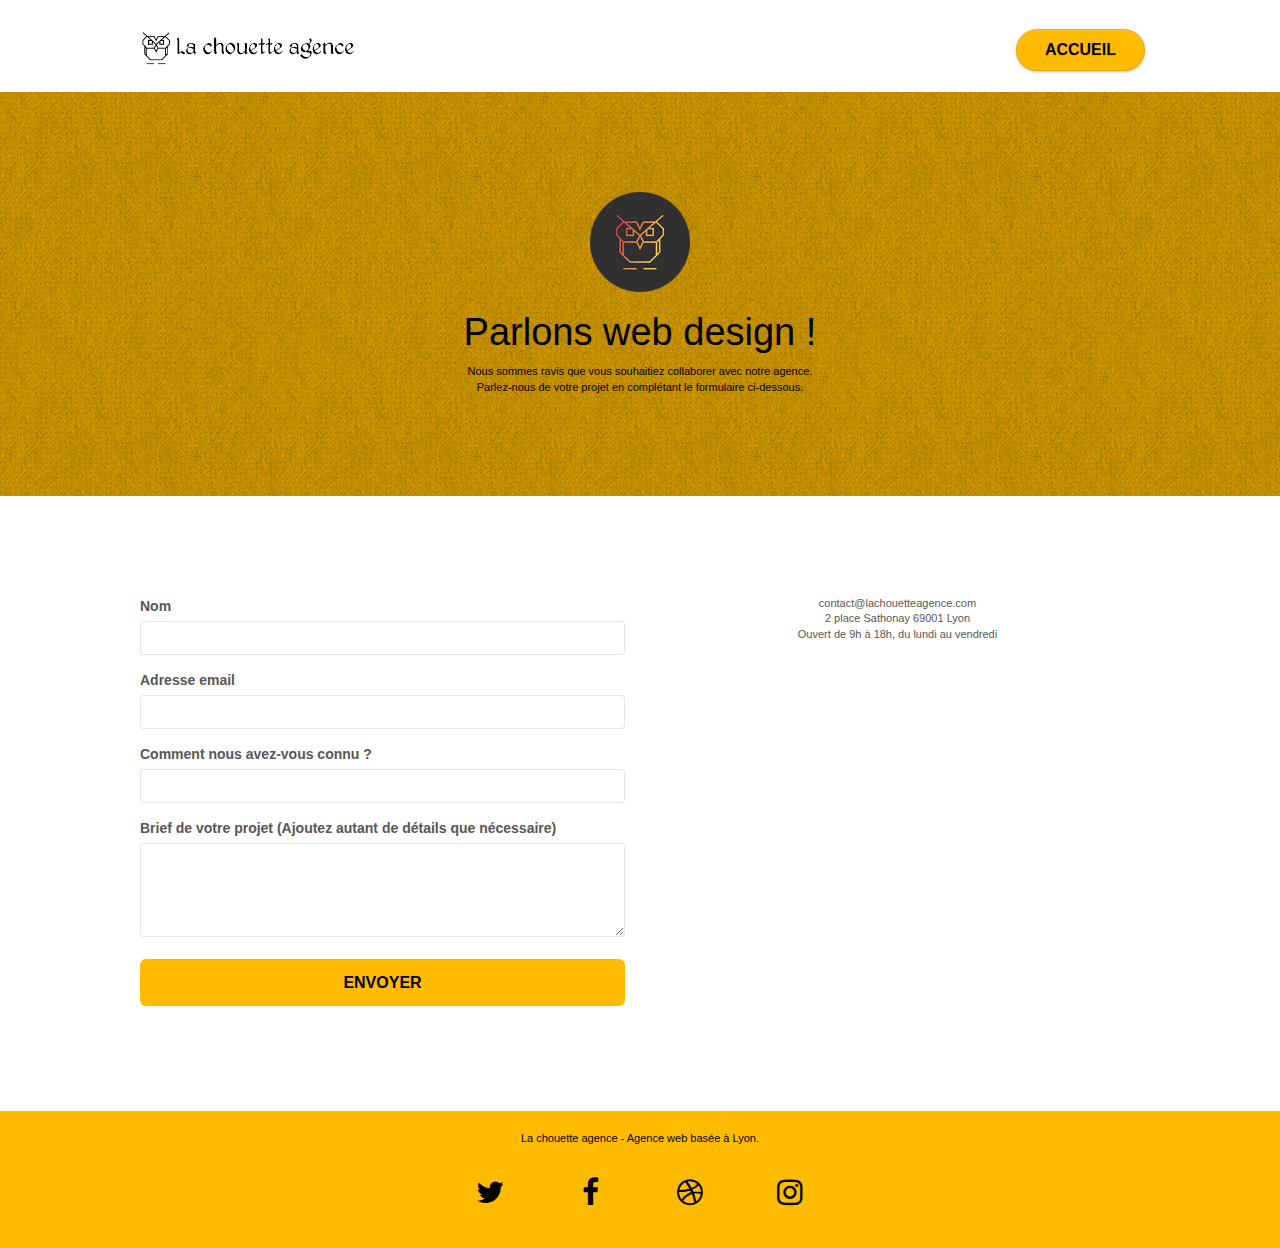
==== Inscription-La-Chouette-Agence.html @ 5555028e "asdsa" ====
<!doctype html><html lang="fr"><head> <meta charset="utf-8"> <meta name="keywords" content="entreprise webdesign Lyon, service en ligne, inscription, donner vie à votre projet"> <meta name="description" content="Inscrivez-vous maintenant ! Parlez-nous de votre projet en complétant le formulaire. La chouette Agence de Webdesign à Lyon."> <meta name="viewport" content="width=device-width, initial-scale=1.0, viewport-fit=cover"> <link rel="shortcut icon" type="image/png" href="favicon.jpg"> <link rel="stylesheet" type="text/css" href="./css/bootstrap.css"><link rel="stylesheet" type="text/css" href="style.css"><link rel="stylesheet" type="text/css" href="./css/font-awesome.css"><link rel="stylesheet" type="text/css" href="./css/et-line.css"> <title>Inscription-La-Chouette-Agence</title> </head><body><div class="page-container"> <div class="bloc bgc-white l-bloc " id="bloc-0"><div class="container bloc-sm"><nav class="navbar row"><div class="navbar-header"><a class="navbar-brand" href="index.html"><img src="img/la-chouette-agence.png" alt="atlanta web design logo" height="40"/></a></div><div class="collapse navbar-collapse navbar-1 special-dropdown-nav"><ul class="site-navigation nav navbar-nav"><li class="allign text-list-type"><a href="index.html" class="text-decoration btn btn-lg btn-clean btn-rd cta-hero btn-atomic-tangerine">Accueil</a></li></ul></div></nav></div></div><div class="bloc bg-dots-bg bg-repeat bgc-atomic-tangerine d-bloc bloc-bg-texture texture-paper" id="bloc-6"><div class="container bloc-lg"><div class="row"><div class="col-sm-12"><img src="img/logo.png" class="center-block image-resize-mode" width="100" alt="La chouette agence, entreprise web design Lyon, logo"/><h1 class="text-center hero-bloc-text black">Parlons web design !</h1><p class="text-center mg-lg black tight-width-whitespace">Nous sommes ravis que vous souhaitiez collaborer avec notre agence.<br>Parlez-nous de votre projet en complétant le formulaire ci-dessous.</p></div></div></div></div><div class="bloc bgc-white l-bloc" id="bloc-7"><div class="container bloc-lg"><div class="row"><div class="col-sm-6"><form id="form_1" novalidate><div class="form-group"><label>Nom<br/></label><input id="name" class="inline form-control" required/></div><div class="form-group"><label>Adresse email</label><input id="email" class="inline form-control" type="email" required/></div><div class="form-group"><label>Comment nous avez-vous connu ?</label><input class="inline form-control" type="email" required id="input_504"/></div><div class="form-group"><label>Brief de votre projet (Ajoutez autant de détails que nécessaire)</label><textarea id="message" class="inline form-control" rows="4" cols="50" required></textarea></div><button class="bloc-button btn btn-lg btn-block cta-hero btn-atomic-tangerine" type="submit">Envoyer</button></form></div><div class="col-sm-6 logo-center"><p>contact@lachouetteagence.com<br>2 place Sathonay 69001 Lyon<br>Ouvert de 9h à 18h, du lundi au vendredi<br></p></div></div></div></div><a class="bloc-button btn btn-d scrollToTop" onclick="scrollToTarget('1')"><span class="fa fa-chevron-up"></span></a><div class="bloc bgc-atomic-tangerine d-bloc" id="bloc-8"><div class="container bloc-sm"><div class="row"><div class="col-sm-12 black"><p class="text-center black">La chouette agence - Agence web basée à Lyon.<br></p><br/><div class="inline-media row row-no-gutters social"><div class="col-sm-3"><div class="text-center"><a class="social" href="index.html"><span class="fa fa-twitter icon-md"></span></a></div></div><div class="col-sm-3"><div class="text-center"><a class="social" href="index.html"><span class="fa fa-facebook icon-md"></span></a></div></div><div class="col-sm-3"><div class="text-center"><a class="social" href="index.html"><span class="fa fa-dribbble icon-md"></span></a></div></div><div class="col-sm-3"><div class="text-center"><a class="social" href="index.html"><span class="fa fa-instagram icon-md"></span></a></div></div></div><br/></div></div></div></div></div></body></html>
---- style.css ----
.font{font-size:1.5em;color:#575757}.quote{font-style:italic;font-size:1.4em}.inline-media{display:flex;justify-content:space-evenly}.author{font-size:.7em;font-style:normal}.text{color:#fff;font-weight:900}.fa-twitter,.fa-facebook,.fa-dribbble,.fa-instagram{color:black!important}.black{color:black!important}.yellow{color:#FFBB00!important}.logo-center{text-align:-webkit-center;text-align:-moz-center}.text-list-type{list-style-type:none}.text-decoration{text-decoration:none}label{float:left}body{margin:0;padding:0;background:#FFF;overflow-x:hidden;-webkit-font-smoothing:antialiased;-moz-osx-font-smoothing:grayscale}a,button{transition:all .3s ease-in-out;outline:none!important}a:hover{text-decoration:none;cursor:pointer}.allign{margin-top:-0.7em!important}.pictures-center img{margin:auto}#page-loading-blocs-notifaction{position:fixed;top:0;bottom:0;width:100%;z-index:100000;background:#FFF url(img/pageload-spinner.gif) no-repeat center center}.bloc{width:100%;clear:both;background:50% 50% no-repeat;padding:0 50px;-webkit-background-size:cover;-moz-background-size:cover;-o-background-size:cover;background-size:cover;position:relative}.bloc .container{padding-left:0;padding-right:0}.bloc-lg{padding:100px 50px}.bloc-md{padding:50px}.bloc-sm{padding:20px 50px}.bg-center,.bg-l-edge,.bg-r-edge,.bg-t-edge,.bg-b-edge,.bg-tl-edge,.bg-bl-edge,.bg-tr-edge,.bg-br-edge,.bg-repeat{-webkit-background-size:auto!important;-moz-background-size:auto!important;-o-background-size:auto!important;background-size:auto!important}.bg-repeat{background:repeat}.bg-t-edge{background:top no-repeat}.bloc-bg-texture::before{content:"";background-size:2px 2px;position:absolute;top:0;bottom:0;left:0;right:0}.texture-paper::before{background:url(img/texture-paper.png);background-size:280px 280px}.b-parallax{background-attachment:fixed}.d-bloc{color:rgba(255,255,255,.7)}.d-bloc button:hover{color:rgba(255,255,255,.9)}.d-bloc .icon-round,.d-bloc .icon-square,.d-bloc .icon-rounded,.d-bloc .icon-semi-rounded-a,.d-bloc .icon-semi-rounded-b{border-color:rgba(255,255,255,.9)}.d-bloc .divider-h span{border-color:rgba(255,255,255,.2)}.d-bloc .a-btn,.d-bloc .navbar a,.d-bloc .navbar-brand,.d-bloc a .icon-sm,.d-bloc a .icon-md,.d-bloc a .icon-lg,.d-bloc a .icon-xl,.d-bloc h1 a,.d-bloc h2 a,.d-bloc h3 a,.d-bloc h4 a,.d-bloc h5 a,.d-bloc h6 a,.d-bloc p a{color:rgba(255,255,255,.6)}.d-bloc .a-btn:hover,.d-bloc .navbar a:hover,.d-bloc .navbar-brand:hover,.d-bloc a:hover .icon-sm,.d-bloc a:hover .icon-md,.d-bloc a:hover .icon-lg,.d-bloc a:hover .icon-xl,.d-bloc h1 a:hover,.d-bloc h2 a:hover,.d-bloc h3 a:hover,.d-bloc h4 a:hover,.d-bloc h5 a:hover,.d-bloc h6 a:hover,.d-bloc p a:hover{color:rgba(255,255,255,1)}.d-bloc .navbar-toggle .icon-bar{background:rgba(255,255,255,1)}.d-bloc .btn-wire,.d-bloc .btn-wire:hover{color:rgba(255,255,255,1);border-color:rgba(255,255,255,1)}.d-bloc .panel{color:rgba(0,0,0,.5)}.d-bloc .panel button:hover{color:rgba(0,0,0,.7)}.d-bloc .panel icon{border-color:rgba(0,0,0,.7)}.d-bloc .panel .divider-h span{border-color:rgba(0,0,0,.1)}.d-bloc .panel .a-btn{color:rgba(0,0,0,.6)}.d-bloc .panel .a-btn:hover{color:rgba(0,0,0,1)}.d-bloc .panel .btn-wire,.d-bloc .panel .btn-wire:hover{color:rgba(0,0,0,.7);border-color:rgba(0,0,0,.3)}.d-bloc .panel,.l-bloc{color:rgba(0,0,0,.5)}.d-bloc .panel button:hover,.l-bloc button:hover{color:rgba(0,0,0,.7)}.l-bloc .icon-round,.l-bloc .icon-square,.l-bloc .icon-rounded,.l-bloc .icon-semi-rounded-a,.l-bloc .icon-semi-rounded-b{border-color:rgba(0,0,0,.7)}.d-bloc .panel .divider-h span,.l-bloc .divider-h span{border-color:rgba(0,0,0,.1)}.d-bloc .panel .a-btn,.l-bloc .a-btn,.l-bloc .navbar a,.l-bloc .navbar-brand,.l-bloc a .icon-sm,.l-bloc a .icon-md,.l-bloc a .icon-lg,.l-bloc a .icon-xl,.l-bloc h1 a,.l-bloc h2 a,.l-bloc h3 a,.l-bloc h4 a,.l-bloc h5 a,.l-bloc h6 a,.l-bloc p a{color:rgba(0,0,0,.6)}.d-bloc .panel .a-btn:hover,.l-bloc .a-btn:hover,.l-bloc .navbar a:hover,.l-bloc .navbar-brand:hover,.l-bloc a:hover .icon-sm,.l-bloc a:hover .icon-md,.l-bloc a:hover .icon-lg,.l-bloc a:hover .icon-xl,.l-bloc h1 a:hover,.l-bloc h2 a:hover,.l-bloc h3 a:hover,.l-bloc h4 a:hover,.l-bloc h5 a:hover,.l-bloc h6 a:hover,.l-bloc p a:hover{color:rgba(0,0,0,1)}.l-bloc .navbar-toggle .icon-bar{color:rgba(0,0,0,.6)}.d-bloc .panel .btn-wire,.d-bloc .panel .btn-wire:hover,.l-bloc .btn-wire,.l-bloc .btn-wire:hover{color:rgba(0,0,0,.7);border-color:rgba(0,0,0,.3)}.voffset{margin-top:30px}.voffset-lg{margin-top:80px}.row-no-gutters{margin-right:0;margin-left:0}.row.row-no-gutters>[class^="col-"],.row.row-no-gutters>[class*=" col-"]{padding-right:0;padding-left:0}#bloc-1-hero h1{font-size:32px}.navbar{margin-bottom:0;z-index:1}.navbar-brand{height:auto;padding:3px 15px;font-size:25px;font-weight:400;font-weight:600;line-height:44px}.navbar-brand img{max-height:200px;margin:0 5px 0 0;display:inline}.navbar-brand img[src$=svg]{min-width:100px}.nav-center .navbar-brand img{margin:0}.navbar .nav{padding-top:2px;margin-right:-16px;float:right;z-index:1}.nav>li{float:left;margin-top:4px;font-size:16px}.navbar-nav .open .dropdown-menu>li>a{text-align:inherit}.nav>li a:hover,.nav>li a:focus{background:transparent}.navbar-toggle{margin:10px 10px 0 0;border:0}.navbar-toggle:hover{background:transparent!important}.navbar-toggle .icon-bar{background-color:rgba(0,0,0,.5);width:26px}.nav-invert .navbar .nav{float:left}.nav-invert .navbar-header,.nav-invert .navbar-brand{float:right;position:relative;z-index:2}@media (min-width:768px){.site-navigation{position:absolute;top:50%;right:20px;transform:translate(0,-50%);-webkit-transform:translateY(-50%)}.nav>li .dropdown-menu a,.nav>li .dropdown-menu a:hover{color:#484848}.nav-invert .site-navigation{left:0;right:0}.nav-center{text-align:center}.nav-center .navbar-header{width:100%}.nav-center .navbar-header,.nav-center .navbar-brand,.nav-center .nav>li{float:none;display:inline-block}.nav-center .site-navigation{position:relative;width:100%;right:0;margin-right:0;margin-top:20px}.nav-center.mini-nav .navbar-toggle{float:none;margin:10px auto 0}}.nav>li>.dropdown a{background:none!important;display:block;padding:14px 15px}nav .caret{margin:0 5px}.dropdown-menu .dropdown-menu{top:-8px;left:100%}.dropdown-menu .dropmenu-flow-right{top:100%;left:0;margin-left:-1px;border-top-left-radius:0;border-top-right-radius:0}.dropdown-menu .dropdown span{border:4px solid #000;border-top-color:transparent;border-right-color:transparent;border-bottom-color:transparent;margin:6px -5px 0 0!important;float:right}.mg-md{margin-top:10px;margin-bottom:20px}.mg-lg{margin-top:10px;margin-bottom:40px}.btn{margin:0 5px 5px 0}.btn.pull-right{margin:0 0 5px 5px}.btn-d,.btn-d:hover,.btn-d:focus{color:#FFF;background:rgba(0,0,0,.3)}button{outline:none!important}.btn-rd{border-radius:40px}.btn-clean{border:1px solid rgba(0,0,0,.08);border-bottom-color:rgba(0,0,0,.1);text-shadow:0 1px 0 rgba(0,0,1,.1);box-shadow:0 1px 3px rgba(0,0,1,.25),inset 0 1px 0 0 rgba(255,255,255,.15)}.icon-md{font-size:30px!important}.icon-lg{font-size:60px!important}.sm-shadow{text-shadow:0 1px 2px rgba(0,0,0,.3)}.panel-sq,.panel-sq .panel-heading,.panel-sq .panel-footer{border-radius:0}.panel-rd{border-radius:30px}.panel-rd .panel-heading{border-radius:29px 29px 0 0}.panel-rd .panel-footer{border-radius:0 0 29px 29px}.form-control{border-color:rgba(0,0,0,.1);box-shadow:none}.scrollToTop{width:40px;height:40px;position:fixed;bottom:20px;right:20px;opacity:0;z-index:500;transition:all .3s ease-in-out}.scrollToTop span{margin-top:6px}.showScrollTop{font-size:14px;opacity:1}a[data-lightbox]{position:relative;display:block;text-align:center}a[data-lightbox]:hover::before{content:"+";font-family:"HelveticaNeue-Light","Helvetica Neue Light","Helvetica Neue",Helvetica,Arial;font-size:32px;width:50px;height:50px;margin-left:-25px;border-radius:50%;background:rgba(0,0,0,.6);color:#FFF;font-weight:100;z-index:1;position:absolute;top:50%;transform:translateY(-50%);-webkit-transform:translateY(-50%)}a[data-lightbox]:hover img{opacity:.6;-webkit-animation-fill-mode:none;animation-fill-mode:none}#lightbox-modal{display:flex;align-items:center}#lightbox-modal .modal-dialog{width:90%;max-width:900px;margin:0 auto 0}#lightbox-modal .modal-dialog img{max-height:90vh;margin:0 auto}.lightbox-caption{padding:20px;color:#FFF;background:rgba(0,0,0,.5);position:absolute;left:15px;right:15px;bottom:5px}.close-lightbox{color:#FFF;font-size:30px;position:absolute;top:20px;right:20px;z-index:20;background:rgba(0,0,0,.5);border:none;line-height:30px;padding:0 9px 5px;opacity:.3}.close-lightbox:hover,.next-lightbox:hover,.prev-lightbox:hover{opacity:1;color:#FFF}.next-lightbox,.prev-lightbox{font-size:20px;color:rgba(255,255,255,.9);background:rgba(0,0,0,.5);transition:all .2s ease-in-out;position:absolute;top:45%;z-index:1;opacity:.4}.next-lightbox{padding:6px 8px 1px 13px;right:25px}.prev-lightbox{padding:6px 13px 1px 10px;left:25px}.snapshot-lb .modal-body{padding-bottom:45px}.snapshot-lb .lightbox-caption{padding:0;color:rgba(0,0,0,.5);background:none}h1,h2,h3,h4,h5,h6,p,label,.btn,a{font-family:"helvetica";color:#575757!important}.container{max-width:1000px}.hero-bloc-text{font-size:38px}.hero-bloc-text-sub{font-size:36px}.statement-bloc-text{line-height:26px;font-style:italic;font-size:20px;text-align:center;font-weight:lighter;max-width:520px;margin:auto auto auto auto}p{font-size:11px}.tight-width-whitespace{max-width:600px;margin:auto auto auto auto}.h1{font-size:20px;font-family:"Open Sans"}.cta-hero{margin-top:22px;color:#FFFFFF!important;text-transform:uppercase;padding:12px 28px 12px 28px;font-size:16px;font-weight:700}.social{max-width:400px;margin:auto auto auto auto}h2{font-size:22px;line-height:1.4em}h3{font-size:15px;text-transform:uppercase;font-weight:700;color:#333333!important}.med-width-whitespace{max-width:800px;margin:auto auto auto auto;box-shadow:0 0 0 #000}h1{color:#333333!important}h4{color:#333333!important}.icons{margin-bottom:14px;margin-top:24px}.white{color:#FFFFFF!important}.black{color:black!important}.portfolio-thumb{margin-bottom:24px}.portfolio-row{margin-bottom:44px;margin-top:50px}.avatar{box-shadow:0 4px 9px rgba(0,0,0,.3)}.black-background{background-color:rgba(165,147,99,.7);padding:40px 40px 40px 40px}.bold-link{font-weight:900;text-decoration:underline!important}.bgc-white{background-color:#FFF}.bgc-dark-slate-blue{background-color:#364577}.bgc-atomic-tangerine{background-color:#FB0}.tc-white{color:#FFBB00!important}.btn-atomic-tangerine{background:#FB0;color:black!important}.btn-atomic-tangerine:hover{background:black!important;color:#FFFFFF!important}.ltc-white{color:#FFFFFF!important}.ltc-white:hover{color:#cccccc!important}.ltc-atomic-tangerine{color:#F3976C!important}.ltc-atomic-tangerine:hover{color:#c27956!important}.icon-dark-slate-blue{color:#364577!important;border-color:#364577!important}.bg-dots-bg{background-image:url(img/dots-bg.png)}.bg-lines-h2-bg{background-image:url(img/lines-h2-bg.png)}.bg-banniere{background-image:url(img/la-chouette-agence-banniere.jpg)}.bg-presentation{background-image:url(img/image-de-presentation.jpg)}@media (max-width:1024px){.bloc{padding-left:20px;padding-right:20px}.bloc.full-width-bloc,.bloc-tile-2.full-width-bloc .container,.bloc-tile-3.full-width-bloc .container,.bloc-tile-4.full-width-bloc .container{padding-left:0;padding-right:0}}@media (max-width:992px) and (min-width:768px){.navbar .nav{max-width:80%}.nav-center.navbar .nav{max-width:100%}}@media only screen and (min-device-width:768px) and (max-device-width:1024px) and (orientation:landscape){.b-parallax{background-attachment:scroll}}@media only screen and (min-device-width:1024px) and (max-device-width:1366px) and (-webkit-min-device-pixel-ratio:1.5){.b-parallax{background-attachment:scroll}}@media (max-width:991px){.container{width:100%}.b-parallax{background-attachment:scroll}.page-container,#hero-bloc{overflow-x:hidden;position:relative}.bloc{padding-left:constant(safe-area-inset-left);padding-right:constant(safe-area-inset-right)}.bloc-group,.bloc-group .bloc{display:block;width:100%}.bloc-fill-screen .fill-bloc-top-edge,.bloc-fill-screen .fill-bloc-bottom-edge{padding:0 20px;padding-left:constant(safe-area-inset-left);padding-right:constant(safe-area-inset-right)}}@media (max-width:767px){.page-container{overflow-x:hidden;position:relative}h1,h2,h3,h4,h5,h6,p,#disqus_thread{padding-left:10px!important;padding-right:10px!important}.b-parallax{background-attachment:scroll}.navbar .nav{padding-top:0;border-top:1px solid rgba(0,0,0,.2);float:none!important}.navbar.row{margin-left:0;margin-right:0}.site-navigation{position:inherit;transform:none;-webkit-transform:none;-ms-transform:none}.nav>li{margin-top:0;border-bottom:1px solid rgba(0,0,0,.1);background:rgba(0,0,0,.05);text-align:left;padding-left:15px;width:100%}.nav>li:hover{background:rgba(0,0,0,.08)}.dropdown .dropdown a .caret{float:none;margin:5px 0 0 10px!important;border:4px solid #000;border-bottom-color:transparent;border-right-color:transparent;border-left-color:transparent}#hero-bloc .navbar .nav{background:rgba(0,0,0,.8)}#hero-bloc .navbar .nav a{color:rgba(255,255,255,.6)}.hero{padding:50px 0}.hero-nav{left:-1px;right:-1px}.navbar-collapse{padding:0;overflow-x:hidden;-webkit-box-shadow:none;box-shadow:none}.navbar-brand img{max-height:40px;width:auto}.nav-invert .navbar-header{float:none;width:100%}.nav-invert .navbar-toggle{float:left;margin-left:10px}.bloc{padding-left:0;padding-right:0}.bloc-xxl,.bloc-xl,.bloc-lg{padding:40px 0}.bloc-sm,.bloc-md{padding-left:0;padding-right:0}.bloc-tile-2 .container,.bloc-tile-3 .container,.bloc-tile-4 .container,.bloc-fill-screen .fill-bloc-top-edge,.bloc-fill-screen .fill-bloc-bottom-edge{padding-left:0;padding-right:0}.a-block{padding:0 10px}.btn-dwn{display:none}.voffset{margin-top:5px}.voffset-md{margin-top:20px}.voffset-lg{margin-top:30px}form{padding:5px}.close-lightbox{display:inline-block}.blocsapp-device-iphone5{background-size:216px 425px;padding-top:60px;width:216px;height:425px}.blocsapp-device-iphone5 img{width:180px;height:320px}}@media (max-width:400px){.bloc{padding-left:0;padding-right:0}}@media (max-width:767px){.bloc-mob-center-text{text-align:center}}@media (max-width:768px){ul{display:none}}
---- css/et-line.css ----
@font-face{font-family:et-line;src:url(../fonts/et-line.eot);src:url(../fonts/et-line.eot?#iefix) format('embedded-opentype'),url(../fonts/et-line.woff) format('woff'),url(../fonts/et-line.ttf) format('truetype'),url(../fonts/et-line.svg#et-line) format('svg');font-weight:400;font-style:normal}.et-icon-adjustments,.et-icon-alarmclock,.et-icon-anchor,.et-icon-aperture,.et-icon-attachment,.et-icon-bargraph,.et-icon-basket,.et-icon-beaker,.et-icon-bike,.et-icon-book-open,.et-icon-briefcase,.et-icon-browser,.et-icon-calendar,.et-icon-camera,.et-icon-caution,.et-icon-chat,.et-icon-circle-compass,.et-icon-clipboard,.et-icon-clock,.et-icon-cloud,.et-icon-compass,.et-icon-desktop,.et-icon-dial,.et-icon-document,.et-icon-documents,.et-icon-download,.et-icon-dribbble,.et-icon-edit,.et-icon-envelope,.et-icon-expand,.et-icon-facebook,.et-icon-flag,.et-icon-focus,.et-icon-gears,.et-icon-genius,.et-icon-gift,.et-icon-global,.et-icon-globe,.et-icon-googleplus,.et-icon-grid,.et-icon-happy,.et-icon-hazardous,.et-icon-heart,.et-icon-hotairballoon,.et-icon-hourglass,.et-icon-key,.et-icon-laptop,.et-icon-layers,.et-icon-lifesaver,.et-icon-lightbulb,.et-icon-linegraph,.et-icon-linkedin,.et-icon-lock,.et-icon-magnifying-glass,.et-icon-map,.et-icon-map-pin,.et-icon-megaphone,.et-icon-mic,.et-icon-mobile,.et-icon-newspaper,.et-icon-notebook,.et-icon-paintbrush,.et-icon-paperclip,.et-icon-pencil,.et-icon-phone,.et-icon-picture,.et-icon-pictures,.et-icon-piechart,.et-icon-presentation,.et-icon-pricetags,.et-icon-printer,.et-icon-profile-female,.et-icon-profile-male,.et-icon-puzzle,.et-icon-quote,.et-icon-recycle,.et-icon-refresh,.et-icon-ribbon,.et-icon-rss,.et-icon-sad,.et-icon-scissors,.et-icon-scope,.et-icon-search,.et-icon-shield,.et-icon-speedometer,.et-icon-strategy,.et-icon-streetsign,.et-icon-tablet,.et-icon-target,.et-icon-telescope,.et-icon-toolbox,.et-icon-tools,.et-icon-tools-2,.et-icon-trophy,.et-icon-tumblr,.et-icon-twitter,.et-icon-upload,.et-icon-video,.et-icon-wallet,.et-icon-wine{font-family:et-line;speak:none;font-style:normal;font-weight:400;font-variant:normal;text-transform:none;line-height:1;-webkit-font-smoothing:antialiased;-moz-osx-font-smoothing:grayscale;display:inline-block}.et-icon-mobile:before{content:"\e000"}.et-icon-laptop:before{content:"\e001"}.et-icon-desktop:before{content:"\e002"}.et-icon-tablet:before{content:"\e003"}.et-icon-phone:before{content:"\e004"}.et-icon-document:before{content:"\e005"}.et-icon-documents:before{content:"\e006"}.et-icon-search:before{content:"\e007"}.et-icon-clipboard:before{content:"\e008"}.et-icon-newspaper:before{content:"\e009"}.et-icon-notebook:before{content:"\e00a"}.et-icon-book-open:before{content:"\e00b"}.et-icon-browser:before{content:"\e00c"}.et-icon-calendar:before{content:"\e00d"}.et-icon-presentation:before{content:"\e00e"}.et-icon-picture:before{content:"\e00f"}.et-icon-pictures:before{content:"\e010"}.et-icon-video:before{content:"\e011"}.et-icon-camera:before{content:"\e012"}.et-icon-printer:before{content:"\e013"}.et-icon-toolbox:before{content:"\e014"}.et-icon-briefcase:before{content:"\e015"}.et-icon-wallet:before{content:"\e016"}.et-icon-gift:before{content:"\e017"}.et-icon-bargraph:before{content:"\e018"}.et-icon-grid:before{content:"\e019"}.et-icon-expand:before{content:"\e01a"}.et-icon-focus:before{content:"\e01b"}.et-icon-edit:before{content:"\e01c"}.et-icon-adjustments:before{content:"\e01d"}.et-icon-ribbon:before{content:"\e01e"}.et-icon-hourglass:before{content:"\e01f"}.et-icon-lock:before{content:"\e020"}.et-icon-megaphone:before{content:"\e021"}.et-icon-shield:before{content:"\e022"}.et-icon-trophy:before{content:"\e023"}.et-icon-flag:before{content:"\e024"}.et-icon-map:before{content:"\e025"}.et-icon-puzzle:before{content:"\e026"}.et-icon-basket:before{content:"\e027"}.et-icon-envelope:before{content:"\e028"}.et-icon-streetsign:before{content:"\e029"}.et-icon-telescope:before{content:"\e02a"}.et-icon-gears:before{content:"\e02b"}.et-icon-key:before{content:"\e02c"}.et-icon-paperclip:before{content:"\e02d"}.et-icon-attachment:before{content:"\e02e"}.et-icon-pricetags:before{content:"\e02f"}.et-icon-lightbulb:before{content:"\e030"}.et-icon-layers:before{content:"\e031"}.et-icon-pencil:before{content:"\e032"}.et-icon-tools:before{content:"\e033"}.et-icon-tools-2:before{content:"\e034"}.et-icon-scissors:before{content:"\e035"}.et-icon-paintbrush:before{content:"\e036"}.et-icon-magnifying-glass:before{content:"\e037"}.et-icon-circle-compass:before{content:"\e038"}.et-icon-linegraph:before{content:"\e039"}.et-icon-mic:before{content:"\e03a"}.et-icon-strategy:before{content:"\e03b"}.et-icon-beaker:before{content:"\e03c"}.et-icon-caution:before{content:"\e03d"}.et-icon-recycle:before{content:"\e03e"}.et-icon-anchor:before{content:"\e03f"}.et-icon-profile-male:before{content:"\e040"}.et-icon-profile-female:before{content:"\e041"}.et-icon-bike:before{content:"\e042"}.et-icon-wine:before{content:"\e043"}.et-icon-hotairballoon:before{content:"\e044"}.et-icon-globe:before{content:"\e045"}.et-icon-genius:before{content:"\e046"}.et-icon-map-pin:before{content:"\e047"}.et-icon-dial:before{content:"\e048"}.et-icon-chat:before{content:"\e049"}.et-icon-heart:before{content:"\e04a"}.et-icon-cloud:before{content:"\e04b"}.et-icon-upload:before{content:"\e04c"}.et-icon-download:before{content:"\e04d"}.et-icon-target:before{content:"\e04e"}.et-icon-hazardous:before{content:"\e04f"}.et-icon-piechart:before{content:"\e050"}.et-icon-speedometer:before{content:"\e051"}.et-icon-global:before{content:"\e052"}.et-icon-compass:before{content:"\e053"}.et-icon-lifesaver:before{content:"\e054"}.et-icon-clock:before{content:"\e055"}.et-icon-aperture:before{content:"\e056"}.et-icon-quote:before{content:"\e057"}.et-icon-scope:before{content:"\e058"}.et-icon-alarmclock:before{content:"\e059"}.et-icon-refresh:before{content:"\e05a"}.et-icon-happy:before{content:"\e05b"}.et-icon-sad:before{content:"\e05c"}.et-icon-facebook:before{content:"\e05d"}.et-icon-twitter:before{content:"\e05e"}.et-icon-googleplus:before{content:"\e05f"}.et-icon-rss:before{content:"\e060"}.et-icon-tumblr:before{content:"\e061"}.et-icon-linkedin:before{content:"\e062"}.et-icon-dribbble:before{content:"\e063"}
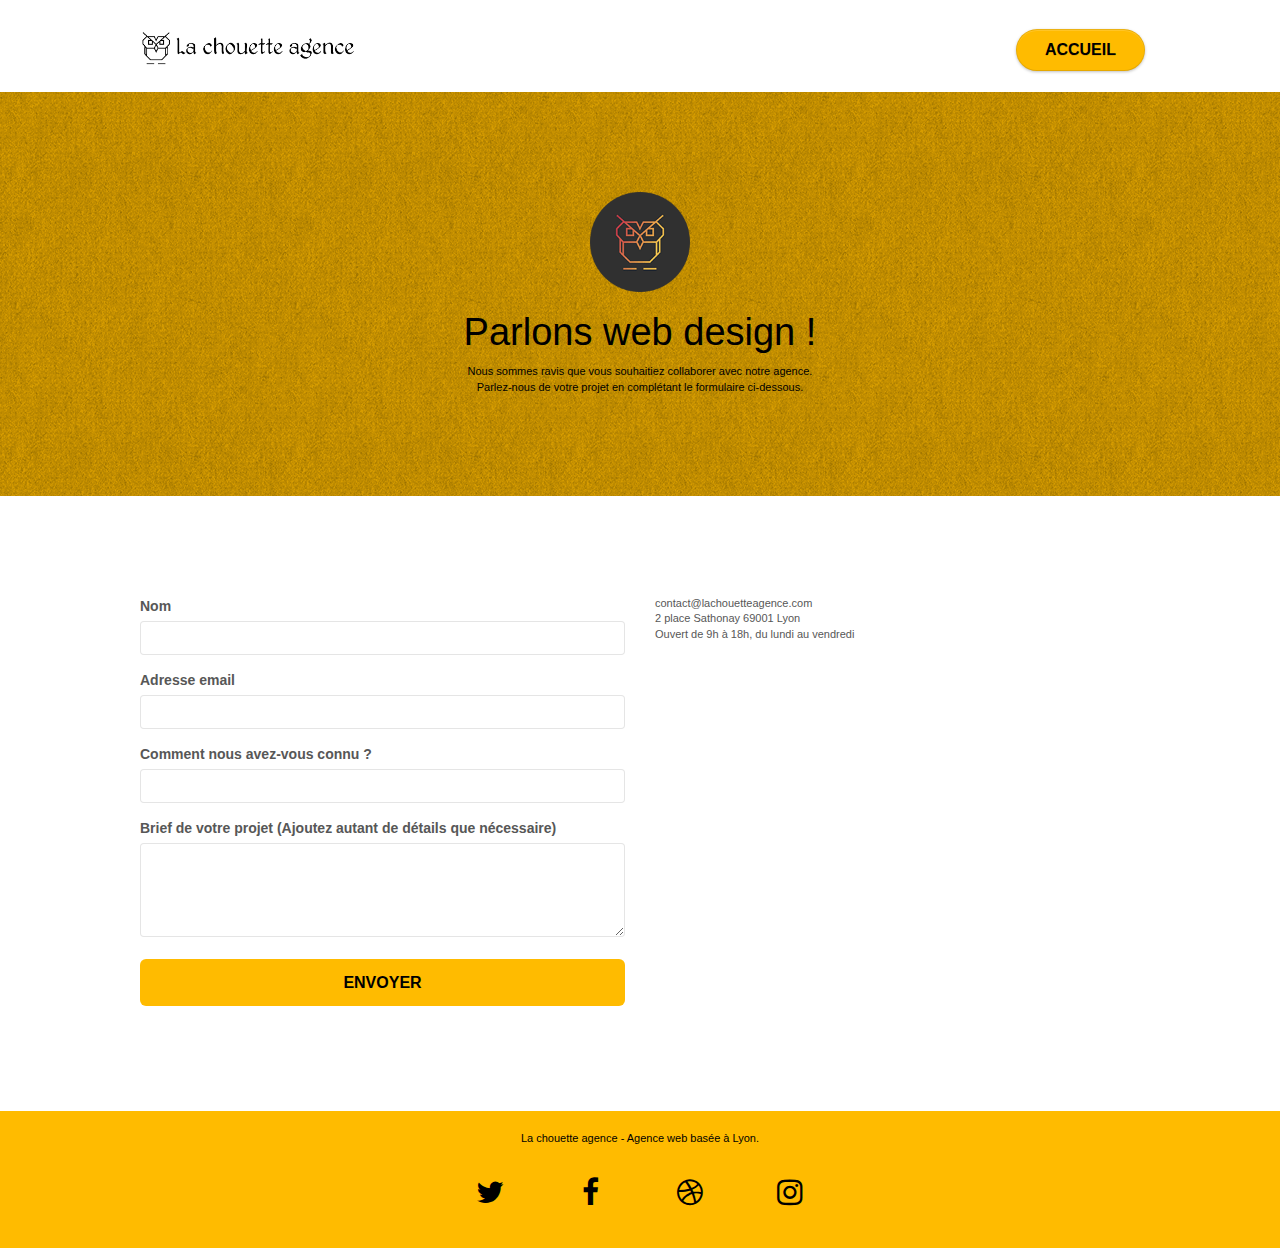
==== commit c0d22e44: "asdas" ====
--- a/Inscription-La-Chouette-Agence.html
+++ b/Inscription-La-Chouette-Agence.html
@@ -1 +1 @@
-<!doctype html><html lang="fr"><head> <meta charset="utf-8"> <meta name="keywords" content="entreprise webdesign Lyon, service en ligne, inscription, donner vie à votre projet"> <meta name="description" content="Inscrivez-vous maintenant ! Parlez-nous de votre projet en complétant le formulaire. La chouette Agence de Webdesign à Lyon."> <meta name="viewport" content="width=device-width, initial-scale=1.0, viewport-fit=cover"> <link rel="shortcut icon" type="image/png" href="favicon.jpg"> <link rel="stylesheet" type="text/css" href="./css/bootstrap.css"><link rel="stylesheet" type="text/css" href="style.css"><link rel="stylesheet" type="text/css" href="./css/font-awesome.css"><link rel="stylesheet" type="text/css" href="./css/et-line.css"> <title>Inscription-La-Chouette-Agence</title> </head><body><div class="page-container"> <div class="bloc bgc-white l-bloc " id="bloc-0"><div class="container bloc-sm"><nav class="navbar row"><div class="navbar-header"><a class="navbar-brand" href="index.html"><img src="img/la-chouette-agence.png" alt="atlanta web design logo" height="40"/></a></div><div class="collapse navbar-collapse navbar-1 special-dropdown-nav"><ul class="site-navigation nav navbar-nav"><li class="allign text-list-type"><a href="index.html" class="text-decoration btn btn-lg btn-clean btn-rd cta-hero btn-atomic-tangerine">Accueil</a></li></ul></div></nav></div></div><div class="bloc bg-dots-bg bg-repeat bgc-atomic-tangerine d-bloc bloc-bg-texture texture-paper" id="bloc-6"><div class="container bloc-lg"><div class="row"><div class="col-sm-12"><img src="img/logo.png" class="center-block image-resize-mode" width="100" alt="La chouette agence, entreprise web design Lyon, logo"/><h1 class="text-center hero-bloc-text black">Parlons web design !</h1><p class="text-center mg-lg black tight-width-whitespace">Nous sommes ravis que vous souhaitiez collaborer avec notre agence.<br>Parlez-nous de votre projet en complétant le formulaire ci-dessous.</p></div></div></div></div><div class="bloc bgc-white l-bloc" id="bloc-7"><div class="container bloc-lg"><div class="row"><div class="col-sm-6"><form id="form_1" novalidate><div class="form-group"><label>Nom<br/></label><input id="name" class="inline form-control" required/></div><div class="form-group"><label>Adresse email</label><input id="email" class="inline form-control" type="email" required/></div><div class="form-group"><label>Comment nous avez-vous connu ?</label><input class="inline form-control" type="email" required id="input_504"/></div><div class="form-group"><label>Brief de votre projet (Ajoutez autant de détails que nécessaire)</label><textarea id="message" class="inline form-control" rows="4" cols="50" required></textarea></div><button class="bloc-button btn btn-lg btn-block cta-hero btn-atomic-tangerine" type="submit">Envoyer</button></form></div><div class="col-sm-6 logo-center"><p>contact@lachouetteagence.com<br>2 place Sathonay 69001 Lyon<br>Ouvert de 9h à 18h, du lundi au vendredi<br></p></div></div></div></div><a class="bloc-button btn btn-d scrollToTop" onclick="scrollToTarget('1')"><span class="fa fa-chevron-up"></span></a><div class="bloc bgc-atomic-tangerine d-bloc" id="bloc-8"><div class="container bloc-sm"><div class="row"><div class="col-sm-12 black"><p class="text-center black">La chouette agence - Agence web basée à Lyon.<br></p><br/><div class="inline-media row row-no-gutters social"><div class="col-sm-3"><div class="text-center"><a class="social" href="index.html"><span class="fa fa-twitter icon-md"></span></a></div></div><div class="col-sm-3"><div class="text-center"><a class="social" href="index.html"><span class="fa fa-facebook icon-md"></span></a></div></div><div class="col-sm-3"><div class="text-center"><a class="social" href="index.html"><span class="fa fa-dribbble icon-md"></span></a></div></div><div class="col-sm-3"><div class="text-center"><a class="social" href="index.html"><span class="fa fa-instagram icon-md"></span></a></div></div></div><br/></div></div></div></div></div></body></html>+<!doctype html><html lang="fr"><head> <meta charset="utf-8"> <meta name="keywords" content="entreprise webdesign Lyon, service en ligne, inscription, donner vie à votre projet"> <meta name="description" content="Inscrivez-vous maintenant ! Parlez-nous de votre projet en complétant le formulaire. La chouette Agence de Webdesign à Lyon."> <meta name="viewport" content="width=device-width, initial-scale=1.0, viewport-fit=cover"> <link rel="shortcut icon" type="image/png" href="favicon.jpg"> <link rel="stylesheet" type="text/css" href="./css/bootstrap.css"><link rel="stylesheet" type="text/css" href="style.css"><link rel="stylesheet" type="text/css" href="./css/font-awesome.css"><link rel="stylesheet" type="text/css" href="./css/et-line.css"> <title>Inscription-La-Chouette-Agence</title> </head><body><div class="page-container"> <div class="bloc bgc-white l-bloc " id="bloc-0"><div class="container bloc-sm"><nav class="navbar row"><div class="navbar-header"><a class="navbar-brand" href="index.html"><img src="img/la-chouette-agence.png" alt="atlanta web design logo" height="40"/></a></div><div class="collapse navbar-collapse navbar-1 special-dropdown-nav"><ul class="site-navigation nav navbar-nav"><li class="allign text-list-type"><a href="index.html" class="text-decoration btn btn-lg btn-clean btn-rd cta-hero btn-atomic-tangerine">Accueil</a></li></ul></div></nav></div></div><div class="bloc bg-dots-bg bg-repeat bgc-atomic-tangerine d-bloc bloc-bg-texture texture-paper" id="bloc-6"><div class="container bloc-lg"><div class="row"><div class="col-sm-12"><img src="img/logo.png" class="center-block image-resize-mode" width="100" alt="La chouette agence, entreprise web design Lyon, logo"/><h1 class="text-center hero-bloc-text black">Parlons web design !</h1><p class="text-center mg-lg black tight-width-whitespace">Nous sommes ravis que vous souhaitiez collaborer avec notre agence.<br>Parlez-nous de votre projet en complétant le formulaire ci-dessous.</p></div></div></div></div><div class="bloc bgc-white l-bloc" id="bloc-7"><div class="container bloc-lg"><div class="row"><div class="col-sm-6"><form id="form_1" novalidate><div class="form-group"><label>Nom<br/></label><input id="name" class="inline form-control" required/></div><div class="form-group"><label>Adresse email</label><input id="email" class="inline form-control" type="email" required/></div><div class="form-group"><label>Comment nous avez-vous connu ?</label><input class="inline form-control" type="email" required id="input_504"/></div><div class="form-group"><label>Brief de votre projet (Ajoutez autant de détails que nécessaire)</label><textarea id="message" class="inline form-control" rows="4" cols="50" required></textarea></div><button class="bloc-button btn btn-lg btn-block cta-hero btn-atomic-tangerine" type="submit">Envoyer</button></form></div><div class="col-sm-6"><p>contact@lachouetteagence.com<br>2 place Sathonay 69001 Lyon<br>Ouvert de 9h à 18h, du lundi au vendredi<br></p></div></div></div></div><a class="bloc-button btn btn-d scrollToTop" onclick="scrollToTarget('1')"><span class="fa fa-chevron-up"></span></a><div class="bloc bgc-atomic-tangerine d-bloc" id="bloc-8"><div class="container bloc-sm"><div class="row"><div class="col-sm-12 black"><p class="text-center black">La chouette agence - Agence web basée à Lyon.<br></p><br/><div class="inline-media row row-no-gutters social"><div class="col-sm-3"><div class="text-center"><a class="social" href="index.html"><span class="fa fa-twitter icon-md"></span></a></div></div><div class="col-sm-3"><div class="text-center"><a class="social" href="index.html"><span class="fa fa-facebook icon-md"></span></a></div></div><div class="col-sm-3"><div class="text-center"><a class="social" href="index.html"><span class="fa fa-dribbble icon-md"></span></a></div></div><div class="col-sm-3"><div class="text-center"><a class="social" href="index.html"><span class="fa fa-instagram icon-md"></span></a></div></div></div><br/></div></div></div></div></div></body></html>--- a/style.css
+++ b/style.css
@@ -1 +1 @@
-.font{font-size:1.5em;color:#575757}.quote{font-style:italic;font-size:1.4em}.inline-media{display:flex;justify-content:space-evenly}.author{font-size:.7em;font-style:normal}.text{color:#fff;font-weight:900}.fa-twitter,.fa-facebook,.fa-dribbble,.fa-instagram{color:black!important}.black{color:black!important}.yellow{color:#FFBB00!important}.logo-center{text-align:-webkit-center;text-align:-moz-center}.text-list-type{list-style-type:none}.text-decoration{text-decoration:none}label{float:left}body{margin:0;padding:0;background:#FFF;overflow-x:hidden;-webkit-font-smoothing:antialiased;-moz-osx-font-smoothing:grayscale}a,button{transition:all .3s ease-in-out;outline:none!important}a:hover{text-decoration:none;cursor:pointer}.allign{margin-top:-0.7em!important}.pictures-center img{margin:auto}#page-loading-blocs-notifaction{position:fixed;top:0;bottom:0;width:100%;z-index:100000;background:#FFF url(img/pageload-spinner.gif) no-repeat center center}.bloc{width:100%;clear:both;background:50% 50% no-repeat;padding:0 50px;-webkit-background-size:cover;-moz-background-size:cover;-o-background-size:cover;background-size:cover;position:relative}.bloc .container{padding-left:0;padding-right:0}.bloc-lg{padding:100px 50px}.bloc-md{padding:50px}.bloc-sm{padding:20px 50px}.bg-center,.bg-l-edge,.bg-r-edge,.bg-t-edge,.bg-b-edge,.bg-tl-edge,.bg-bl-edge,.bg-tr-edge,.bg-br-edge,.bg-repeat{-webkit-background-size:auto!important;-moz-background-size:auto!important;-o-background-size:auto!important;background-size:auto!important}.bg-repeat{background:repeat}.bg-t-edge{background:top no-repeat}.bloc-bg-texture::before{content:"";background-size:2px 2px;position:absolute;top:0;bottom:0;left:0;right:0}.texture-paper::before{background:url(img/texture-paper.png);background-size:280px 280px}.b-parallax{background-attachment:fixed}.d-bloc{color:rgba(255,255,255,.7)}.d-bloc button:hover{color:rgba(255,255,255,.9)}.d-bloc .icon-round,.d-bloc .icon-square,.d-bloc .icon-rounded,.d-bloc .icon-semi-rounded-a,.d-bloc .icon-semi-rounded-b{border-color:rgba(255,255,255,.9)}.d-bloc .divider-h span{border-color:rgba(255,255,255,.2)}.d-bloc .a-btn,.d-bloc .navbar a,.d-bloc .navbar-brand,.d-bloc a .icon-sm,.d-bloc a .icon-md,.d-bloc a .icon-lg,.d-bloc a .icon-xl,.d-bloc h1 a,.d-bloc h2 a,.d-bloc h3 a,.d-bloc h4 a,.d-bloc h5 a,.d-bloc h6 a,.d-bloc p a{color:rgba(255,255,255,.6)}.d-bloc .a-btn:hover,.d-bloc .navbar a:hover,.d-bloc .navbar-brand:hover,.d-bloc a:hover .icon-sm,.d-bloc a:hover .icon-md,.d-bloc a:hover .icon-lg,.d-bloc a:hover .icon-xl,.d-bloc h1 a:hover,.d-bloc h2 a:hover,.d-bloc h3 a:hover,.d-bloc h4 a:hover,.d-bloc h5 a:hover,.d-bloc h6 a:hover,.d-bloc p a:hover{color:rgba(255,255,255,1)}.d-bloc .navbar-toggle .icon-bar{background:rgba(255,255,255,1)}.d-bloc .btn-wire,.d-bloc .btn-wire:hover{color:rgba(255,255,255,1);border-color:rgba(255,255,255,1)}.d-bloc .panel{color:rgba(0,0,0,.5)}.d-bloc .panel button:hover{color:rgba(0,0,0,.7)}.d-bloc .panel icon{border-color:rgba(0,0,0,.7)}.d-bloc .panel .divider-h span{border-color:rgba(0,0,0,.1)}.d-bloc .panel .a-btn{color:rgba(0,0,0,.6)}.d-bloc .panel .a-btn:hover{color:rgba(0,0,0,1)}.d-bloc .panel .btn-wire,.d-bloc .panel .btn-wire:hover{color:rgba(0,0,0,.7);border-color:rgba(0,0,0,.3)}.d-bloc .panel,.l-bloc{color:rgba(0,0,0,.5)}.d-bloc .panel button:hover,.l-bloc button:hover{color:rgba(0,0,0,.7)}.l-bloc .icon-round,.l-bloc .icon-square,.l-bloc .icon-rounded,.l-bloc .icon-semi-rounded-a,.l-bloc .icon-semi-rounded-b{border-color:rgba(0,0,0,.7)}.d-bloc .panel .divider-h span,.l-bloc .divider-h span{border-color:rgba(0,0,0,.1)}.d-bloc .panel .a-btn,.l-bloc .a-btn,.l-bloc .navbar a,.l-bloc .navbar-brand,.l-bloc a .icon-sm,.l-bloc a .icon-md,.l-bloc a .icon-lg,.l-bloc a .icon-xl,.l-bloc h1 a,.l-bloc h2 a,.l-bloc h3 a,.l-bloc h4 a,.l-bloc h5 a,.l-bloc h6 a,.l-bloc p a{color:rgba(0,0,0,.6)}.d-bloc .panel .a-btn:hover,.l-bloc .a-btn:hover,.l-bloc .navbar a:hover,.l-bloc .navbar-brand:hover,.l-bloc a:hover .icon-sm,.l-bloc a:hover .icon-md,.l-bloc a:hover .icon-lg,.l-bloc a:hover .icon-xl,.l-bloc h1 a:hover,.l-bloc h2 a:hover,.l-bloc h3 a:hover,.l-bloc h4 a:hover,.l-bloc h5 a:hover,.l-bloc h6 a:hover,.l-bloc p a:hover{color:rgba(0,0,0,1)}.l-bloc .navbar-toggle .icon-bar{color:rgba(0,0,0,.6)}.d-bloc .panel .btn-wire,.d-bloc .panel .btn-wire:hover,.l-bloc .btn-wire,.l-bloc .btn-wire:hover{color:rgba(0,0,0,.7);border-color:rgba(0,0,0,.3)}.voffset{margin-top:30px}.voffset-lg{margin-top:80px}.row-no-gutters{margin-right:0;margin-left:0}.row.row-no-gutters>[class^="col-"],.row.row-no-gutters>[class*=" col-"]{padding-right:0;padding-left:0}#bloc-1-hero h1{font-size:32px}.navbar{margin-bottom:0;z-index:1}.navbar-brand{height:auto;padding:3px 15px;font-size:25px;font-weight:400;font-weight:600;line-height:44px}.navbar-brand img{max-height:200px;margin:0 5px 0 0;display:inline}.navbar-brand img[src$=svg]{min-width:100px}.nav-center .navbar-brand img{margin:0}.navbar .nav{padding-top:2px;margin-right:-16px;float:right;z-index:1}.nav>li{float:left;margin-top:4px;font-size:16px}.navbar-nav .open .dropdown-menu>li>a{text-align:inherit}.nav>li a:hover,.nav>li a:focus{background:transparent}.navbar-toggle{margin:10px 10px 0 0;border:0}.navbar-toggle:hover{background:transparent!important}.navbar-toggle .icon-bar{background-color:rgba(0,0,0,.5);width:26px}.nav-invert .navbar .nav{float:left}.nav-invert .navbar-header,.nav-invert .navbar-brand{float:right;position:relative;z-index:2}@media (min-width:768px){.site-navigation{position:absolute;top:50%;right:20px;transform:translate(0,-50%);-webkit-transform:translateY(-50%)}.nav>li .dropdown-menu a,.nav>li .dropdown-menu a:hover{color:#484848}.nav-invert .site-navigation{left:0;right:0}.nav-center{text-align:center}.nav-center .navbar-header{width:100%}.nav-center .navbar-header,.nav-center .navbar-brand,.nav-center .nav>li{float:none;display:inline-block}.nav-center .site-navigation{position:relative;width:100%;right:0;margin-right:0;margin-top:20px}.nav-center.mini-nav .navbar-toggle{float:none;margin:10px auto 0}}.nav>li>.dropdown a{background:none!important;display:block;padding:14px 15px}nav .caret{margin:0 5px}.dropdown-menu .dropdown-menu{top:-8px;left:100%}.dropdown-menu .dropmenu-flow-right{top:100%;left:0;margin-left:-1px;border-top-left-radius:0;border-top-right-radius:0}.dropdown-menu .dropdown span{border:4px solid #000;border-top-color:transparent;border-right-color:transparent;border-bottom-color:transparent;margin:6px -5px 0 0!important;float:right}.mg-md{margin-top:10px;margin-bottom:20px}.mg-lg{margin-top:10px;margin-bottom:40px}.btn{margin:0 5px 5px 0}.btn.pull-right{margin:0 0 5px 5px}.btn-d,.btn-d:hover,.btn-d:focus{color:#FFF;background:rgba(0,0,0,.3)}button{outline:none!important}.btn-rd{border-radius:40px}.btn-clean{border:1px solid rgba(0,0,0,.08);border-bottom-color:rgba(0,0,0,.1);text-shadow:0 1px 0 rgba(0,0,1,.1);box-shadow:0 1px 3px rgba(0,0,1,.25),inset 0 1px 0 0 rgba(255,255,255,.15)}.icon-md{font-size:30px!important}.icon-lg{font-size:60px!important}.sm-shadow{text-shadow:0 1px 2px rgba(0,0,0,.3)}.panel-sq,.panel-sq .panel-heading,.panel-sq .panel-footer{border-radius:0}.panel-rd{border-radius:30px}.panel-rd .panel-heading{border-radius:29px 29px 0 0}.panel-rd .panel-footer{border-radius:0 0 29px 29px}.form-control{border-color:rgba(0,0,0,.1);box-shadow:none}.scrollToTop{width:40px;height:40px;position:fixed;bottom:20px;right:20px;opacity:0;z-index:500;transition:all .3s ease-in-out}.scrollToTop span{margin-top:6px}.showScrollTop{font-size:14px;opacity:1}a[data-lightbox]{position:relative;display:block;text-align:center}a[data-lightbox]:hover::before{content:"+";font-family:"HelveticaNeue-Light","Helvetica Neue Light","Helvetica Neue",Helvetica,Arial;font-size:32px;width:50px;height:50px;margin-left:-25px;border-radius:50%;background:rgba(0,0,0,.6);color:#FFF;font-weight:100;z-index:1;position:absolute;top:50%;transform:translateY(-50%);-webkit-transform:translateY(-50%)}a[data-lightbox]:hover img{opacity:.6;-webkit-animation-fill-mode:none;animation-fill-mode:none}#lightbox-modal{display:flex;align-items:center}#lightbox-modal .modal-dialog{width:90%;max-width:900px;margin:0 auto 0}#lightbox-modal .modal-dialog img{max-height:90vh;margin:0 auto}.lightbox-caption{padding:20px;color:#FFF;background:rgba(0,0,0,.5);position:absolute;left:15px;right:15px;bottom:5px}.close-lightbox{color:#FFF;font-size:30px;position:absolute;top:20px;right:20px;z-index:20;background:rgba(0,0,0,.5);border:none;line-height:30px;padding:0 9px 5px;opacity:.3}.close-lightbox:hover,.next-lightbox:hover,.prev-lightbox:hover{opacity:1;color:#FFF}.next-lightbox,.prev-lightbox{font-size:20px;color:rgba(255,255,255,.9);background:rgba(0,0,0,.5);transition:all .2s ease-in-out;position:absolute;top:45%;z-index:1;opacity:.4}.next-lightbox{padding:6px 8px 1px 13px;right:25px}.prev-lightbox{padding:6px 13px 1px 10px;left:25px}.snapshot-lb .modal-body{padding-bottom:45px}.snapshot-lb .lightbox-caption{padding:0;color:rgba(0,0,0,.5);background:none}h1,h2,h3,h4,h5,h6,p,label,.btn,a{font-family:"helvetica";color:#575757!important}.container{max-width:1000px}.hero-bloc-text{font-size:38px}.hero-bloc-text-sub{font-size:36px}.statement-bloc-text{line-height:26px;font-style:italic;font-size:20px;text-align:center;font-weight:lighter;max-width:520px;margin:auto auto auto auto}p{font-size:11px}.tight-width-whitespace{max-width:600px;margin:auto auto auto auto}.h1{font-size:20px;font-family:"Open Sans"}.cta-hero{margin-top:22px;color:#FFFFFF!important;text-transform:uppercase;padding:12px 28px 12px 28px;font-size:16px;font-weight:700}.social{max-width:400px;margin:auto auto auto auto}h2{font-size:22px;line-height:1.4em}h3{font-size:15px;text-transform:uppercase;font-weight:700;color:#333333!important}.med-width-whitespace{max-width:800px;margin:auto auto auto auto;box-shadow:0 0 0 #000}h1{color:#333333!important}h4{color:#333333!important}.icons{margin-bottom:14px;margin-top:24px}.white{color:#FFFFFF!important}.black{color:black!important}.portfolio-thumb{margin-bottom:24px}.portfolio-row{margin-bottom:44px;margin-top:50px}.avatar{box-shadow:0 4px 9px rgba(0,0,0,.3)}.black-background{background-color:rgba(165,147,99,.7);padding:40px 40px 40px 40px}.bold-link{font-weight:900;text-decoration:underline!important}.bgc-white{background-color:#FFF}.bgc-dark-slate-blue{background-color:#364577}.bgc-atomic-tangerine{background-color:#FB0}.tc-white{color:#FFBB00!important}.btn-atomic-tangerine{background:#FB0;color:black!important}.btn-atomic-tangerine:hover{background:black!important;color:#FFFFFF!important}.ltc-white{color:#FFFFFF!important}.ltc-white:hover{color:#cccccc!important}.ltc-atomic-tangerine{color:#F3976C!important}.ltc-atomic-tangerine:hover{color:#c27956!important}.icon-dark-slate-blue{color:#364577!important;border-color:#364577!important}.bg-dots-bg{background-image:url(img/dots-bg.png)}.bg-lines-h2-bg{background-image:url(img/lines-h2-bg.png)}.bg-banniere{background-image:url(img/la-chouette-agence-banniere.jpg)}.bg-presentation{background-image:url(img/image-de-presentation.jpg)}@media (max-width:1024px){.bloc{padding-left:20px;padding-right:20px}.bloc.full-width-bloc,.bloc-tile-2.full-width-bloc .container,.bloc-tile-3.full-width-bloc .container,.bloc-tile-4.full-width-bloc .container{padding-left:0;padding-right:0}}@media (max-width:992px) and (min-width:768px){.navbar .nav{max-width:80%}.nav-center.navbar .nav{max-width:100%}}@media only screen and (min-device-width:768px) and (max-device-width:1024px) and (orientation:landscape){.b-parallax{background-attachment:scroll}}@media only screen and (min-device-width:1024px) and (max-device-width:1366px) and (-webkit-min-device-pixel-ratio:1.5){.b-parallax{background-attachment:scroll}}@media (max-width:991px){.container{width:100%}.b-parallax{background-attachment:scroll}.page-container,#hero-bloc{overflow-x:hidden;position:relative}.bloc{padding-left:constant(safe-area-inset-left);padding-right:constant(safe-area-inset-right)}.bloc-group,.bloc-group .bloc{display:block;width:100%}.bloc-fill-screen .fill-bloc-top-edge,.bloc-fill-screen .fill-bloc-bottom-edge{padding:0 20px;padding-left:constant(safe-area-inset-left);padding-right:constant(safe-area-inset-right)}}@media (max-width:767px){.page-container{overflow-x:hidden;position:relative}h1,h2,h3,h4,h5,h6,p,#disqus_thread{padding-left:10px!important;padding-right:10px!important}.b-parallax{background-attachment:scroll}.navbar .nav{padding-top:0;border-top:1px solid rgba(0,0,0,.2);float:none!important}.navbar.row{margin-left:0;margin-right:0}.site-navigation{position:inherit;transform:none;-webkit-transform:none;-ms-transform:none}.nav>li{margin-top:0;border-bottom:1px solid rgba(0,0,0,.1);background:rgba(0,0,0,.05);text-align:left;padding-left:15px;width:100%}.nav>li:hover{background:rgba(0,0,0,.08)}.dropdown .dropdown a .caret{float:none;margin:5px 0 0 10px!important;border:4px solid #000;border-bottom-color:transparent;border-right-color:transparent;border-left-color:transparent}#hero-bloc .navbar .nav{background:rgba(0,0,0,.8)}#hero-bloc .navbar .nav a{color:rgba(255,255,255,.6)}.hero{padding:50px 0}.hero-nav{left:-1px;right:-1px}.navbar-collapse{padding:0;overflow-x:hidden;-webkit-box-shadow:none;box-shadow:none}.navbar-brand img{max-height:40px;width:auto}.nav-invert .navbar-header{float:none;width:100%}.nav-invert .navbar-toggle{float:left;margin-left:10px}.bloc{padding-left:0;padding-right:0}.bloc-xxl,.bloc-xl,.bloc-lg{padding:40px 0}.bloc-sm,.bloc-md{padding-left:0;padding-right:0}.bloc-tile-2 .container,.bloc-tile-3 .container,.bloc-tile-4 .container,.bloc-fill-screen .fill-bloc-top-edge,.bloc-fill-screen .fill-bloc-bottom-edge{padding-left:0;padding-right:0}.a-block{padding:0 10px}.btn-dwn{display:none}.voffset{margin-top:5px}.voffset-md{margin-top:20px}.voffset-lg{margin-top:30px}form{padding:5px}.close-lightbox{display:inline-block}.blocsapp-device-iphone5{background-size:216px 425px;padding-top:60px;width:216px;height:425px}.blocsapp-device-iphone5 img{width:180px;height:320px}}@media (max-width:400px){.bloc{padding-left:0;padding-right:0}}@media (max-width:767px){.bloc-mob-center-text{text-align:center}}@media (max-width:768px){ul{display:none}}+.font{font-size:1.5em;color:#575757}.quote{font-style:italic;font-size:1.4em}.inline-media{display:flex;justify-content:space-evenly}.author{font-size:.7em;font-style:normal}.text{color:#fff;font-weight:900}.fa-twitter,.fa-facebook,.fa-dribbble,.fa-instagram{color:black!important}.black{color:black!important}.yellow{color:#FFBB00!important}.text-list-type{list-style-type:none}.text-decoration{text-decoration:none}label{float:left}body{margin:0;padding:0;background:#FFF;overflow-x:hidden;-webkit-font-smoothing:antialiased;-moz-osx-font-smoothing:grayscale}a,button{transition:all .3s ease-in-out;outline:none!important}a:hover{text-decoration:none;cursor:pointer}.allign{margin-top:-0.7em!important}.pictures-center img{margin:auto}#page-loading-blocs-notifaction{position:fixed;top:0;bottom:0;width:100%;z-index:100000;background:#FFF url(img/pageload-spinner.gif) no-repeat center center}.bloc{width:100%;clear:both;background:50% 50% no-repeat;padding:0 50px;-webkit-background-size:cover;-moz-background-size:cover;-o-background-size:cover;background-size:cover;position:relative}.bloc .container{padding-left:0;padding-right:0}.bloc-lg{padding:100px 50px}.bloc-md{padding:50px}.bloc-sm{padding:20px 50px}.bg-center,.bg-l-edge,.bg-r-edge,.bg-t-edge,.bg-b-edge,.bg-tl-edge,.bg-bl-edge,.bg-tr-edge,.bg-br-edge,.bg-repeat{-webkit-background-size:auto!important;-moz-background-size:auto!important;-o-background-size:auto!important;background-size:auto!important}.bg-repeat{background:repeat}.bg-t-edge{background:top no-repeat}.bloc-bg-texture::before{content:"";background-size:2px 2px;position:absolute;top:0;bottom:0;left:0;right:0}.texture-paper::before{background:url(img/texture-paper.png);background-size:280px 280px}.b-parallax{background-attachment:fixed}.d-bloc{color:rgba(255,255,255,.7)}.d-bloc button:hover{color:rgba(255,255,255,.9)}.d-bloc .icon-round,.d-bloc .icon-square,.d-bloc .icon-rounded,.d-bloc .icon-semi-rounded-a,.d-bloc .icon-semi-rounded-b{border-color:rgba(255,255,255,.9)}.d-bloc .divider-h span{border-color:rgba(255,255,255,.2)}.d-bloc .a-btn,.d-bloc .navbar a,.d-bloc .navbar-brand,.d-bloc a .icon-sm,.d-bloc a .icon-md,.d-bloc a .icon-lg,.d-bloc a .icon-xl,.d-bloc h1 a,.d-bloc h2 a,.d-bloc h3 a,.d-bloc h4 a,.d-bloc h5 a,.d-bloc h6 a,.d-bloc p a{color:rgba(255,255,255,.6)}.d-bloc .a-btn:hover,.d-bloc .navbar a:hover,.d-bloc .navbar-brand:hover,.d-bloc a:hover .icon-sm,.d-bloc a:hover .icon-md,.d-bloc a:hover .icon-lg,.d-bloc a:hover .icon-xl,.d-bloc h1 a:hover,.d-bloc h2 a:hover,.d-bloc h3 a:hover,.d-bloc h4 a:hover,.d-bloc h5 a:hover,.d-bloc h6 a:hover,.d-bloc p a:hover{color:rgba(255,255,255,1)}.d-bloc .navbar-toggle .icon-bar{background:rgba(255,255,255,1)}.d-bloc .btn-wire,.d-bloc .btn-wire:hover{color:rgba(255,255,255,1);border-color:rgba(255,255,255,1)}.d-bloc .panel{color:rgba(0,0,0,.5)}.d-bloc .panel button:hover{color:rgba(0,0,0,.7)}.d-bloc .panel icon{border-color:rgba(0,0,0,.7)}.d-bloc .panel .divider-h span{border-color:rgba(0,0,0,.1)}.d-bloc .panel .a-btn{color:rgba(0,0,0,.6)}.d-bloc .panel .a-btn:hover{color:rgba(0,0,0,1)}.d-bloc .panel .btn-wire,.d-bloc .panel .btn-wire:hover{color:rgba(0,0,0,.7);border-color:rgba(0,0,0,.3)}.d-bloc .panel,.l-bloc{color:rgba(0,0,0,.5)}.d-bloc .panel button:hover,.l-bloc button:hover{color:rgba(0,0,0,.7)}.l-bloc .icon-round,.l-bloc .icon-square,.l-bloc .icon-rounded,.l-bloc .icon-semi-rounded-a,.l-bloc .icon-semi-rounded-b{border-color:rgba(0,0,0,.7)}.d-bloc .panel .divider-h span,.l-bloc .divider-h span{border-color:rgba(0,0,0,.1)}.d-bloc .panel .a-btn,.l-bloc .a-btn,.l-bloc .navbar a,.l-bloc .navbar-brand,.l-bloc a .icon-sm,.l-bloc a .icon-md,.l-bloc a .icon-lg,.l-bloc a .icon-xl,.l-bloc h1 a,.l-bloc h2 a,.l-bloc h3 a,.l-bloc h4 a,.l-bloc h5 a,.l-bloc h6 a,.l-bloc p a{color:rgba(0,0,0,.6)}.d-bloc .panel .a-btn:hover,.l-bloc .a-btn:hover,.l-bloc .navbar a:hover,.l-bloc .navbar-brand:hover,.l-bloc a:hover .icon-sm,.l-bloc a:hover .icon-md,.l-bloc a:hover .icon-lg,.l-bloc a:hover .icon-xl,.l-bloc h1 a:hover,.l-bloc h2 a:hover,.l-bloc h3 a:hover,.l-bloc h4 a:hover,.l-bloc h5 a:hover,.l-bloc h6 a:hover,.l-bloc p a:hover{color:rgba(0,0,0,1)}.l-bloc .navbar-toggle .icon-bar{color:rgba(0,0,0,.6)}.d-bloc .panel .btn-wire,.d-bloc .panel .btn-wire:hover,.l-bloc .btn-wire,.l-bloc .btn-wire:hover{color:rgba(0,0,0,.7);border-color:rgba(0,0,0,.3)}.voffset{margin-top:30px}.voffset-lg{margin-top:80px}.row-no-gutters{margin-right:0;margin-left:0}.row.row-no-gutters>[class^="col-"],.row.row-no-gutters>[class*=" col-"]{padding-right:0;padding-left:0}#bloc-1-hero h1{font-size:32px}.navbar{margin-bottom:0;z-index:1}.navbar-brand{height:auto;padding:3px 15px;font-size:25px;font-weight:400;font-weight:600;line-height:44px}.navbar-brand img{max-height:200px;margin:0 5px 0 0;display:inline}.navbar-brand img[src$=svg]{min-width:100px}.nav-center .navbar-brand img{margin:0}.navbar .nav{padding-top:2px;margin-right:-16px;float:right;z-index:1}.nav>li{float:left;margin-top:4px;font-size:16px}.navbar-nav .open .dropdown-menu>li>a{text-align:inherit}.nav>li a:hover,.nav>li a:focus{background:transparent}.navbar-toggle{margin:10px 10px 0 0;border:0}.navbar-toggle:hover{background:transparent!important}.navbar-toggle .icon-bar{background-color:rgba(0,0,0,.5);width:26px}.nav-invert .navbar .nav{float:left}.nav-invert .navbar-header,.nav-invert .navbar-brand{float:right;position:relative;z-index:2}@media (min-width:768px){.site-navigation{position:absolute;top:50%;right:20px;transform:translate(0,-50%);-webkit-transform:translateY(-50%)}.nav>li .dropdown-menu a,.nav>li .dropdown-menu a:hover{color:#484848}.nav-invert .site-navigation{left:0;right:0}.nav-center{text-align:center}.nav-center .navbar-header{width:100%}.nav-center .navbar-header,.nav-center .navbar-brand,.nav-center .nav>li{float:none;display:inline-block}.nav-center .site-navigation{position:relative;width:100%;right:0;margin-right:0;margin-top:20px}.nav-center.mini-nav .navbar-toggle{float:none;margin:10px auto 0}}.nav>li>.dropdown a{background:none!important;display:block;padding:14px 15px}nav .caret{margin:0 5px}.dropdown-menu .dropdown-menu{top:-8px;left:100%}.dropdown-menu .dropmenu-flow-right{top:100%;left:0;margin-left:-1px;border-top-left-radius:0;border-top-right-radius:0}.dropdown-menu .dropdown span{border:4px solid #000;border-top-color:transparent;border-right-color:transparent;border-bottom-color:transparent;margin:6px -5px 0 0!important;float:right}.mg-md{margin-top:10px;margin-bottom:20px}.mg-lg{margin-top:10px;margin-bottom:40px}.btn{margin:0 5px 5px 0}.btn.pull-right{margin:0 0 5px 5px}.btn-d,.btn-d:hover,.btn-d:focus{color:#FFF;background:rgba(0,0,0,.3)}button{outline:none!important}.btn-rd{border-radius:40px}.btn-clean{border:1px solid rgba(0,0,0,.08);border-bottom-color:rgba(0,0,0,.1);text-shadow:0 1px 0 rgba(0,0,1,.1);box-shadow:0 1px 3px rgba(0,0,1,.25),inset 0 1px 0 0 rgba(255,255,255,.15)}.icon-md{font-size:30px!important}.icon-lg{font-size:60px!important}.sm-shadow{text-shadow:0 1px 2px rgba(0,0,0,.3)}.panel-sq,.panel-sq .panel-heading,.panel-sq .panel-footer{border-radius:0}.panel-rd{border-radius:30px}.panel-rd .panel-heading{border-radius:29px 29px 0 0}.panel-rd .panel-footer{border-radius:0 0 29px 29px}.form-control{border-color:rgba(0,0,0,.1);box-shadow:none}.scrollToTop{width:40px;height:40px;position:fixed;bottom:20px;right:20px;opacity:0;z-index:500;transition:all .3s ease-in-out}.scrollToTop span{margin-top:6px}.showScrollTop{font-size:14px;opacity:1}a[data-lightbox]{position:relative;display:block;text-align:center}a[data-lightbox]:hover::before{content:"+";font-family:"HelveticaNeue-Light","Helvetica Neue Light","Helvetica Neue",Helvetica,Arial;font-size:32px;width:50px;height:50px;margin-left:-25px;border-radius:50%;background:rgba(0,0,0,.6);color:#FFF;font-weight:100;z-index:1;position:absolute;top:50%;transform:translateY(-50%);-webkit-transform:translateY(-50%)}a[data-lightbox]:hover img{opacity:.6;-webkit-animation-fill-mode:none;animation-fill-mode:none}#lightbox-modal{display:flex;align-items:center}#lightbox-modal .modal-dialog{width:90%;max-width:900px;margin:0 auto 0}#lightbox-modal .modal-dialog img{max-height:90vh;margin:0 auto}.lightbox-caption{padding:20px;color:#FFF;background:rgba(0,0,0,.5);position:absolute;left:15px;right:15px;bottom:5px}.close-lightbox{color:#FFF;font-size:30px;position:absolute;top:20px;right:20px;z-index:20;background:rgba(0,0,0,.5);border:none;line-height:30px;padding:0 9px 5px;opacity:.3}.close-lightbox:hover,.next-lightbox:hover,.prev-lightbox:hover{opacity:1;color:#FFF}.next-lightbox,.prev-lightbox{font-size:20px;color:rgba(255,255,255,.9);background:rgba(0,0,0,.5);transition:all .2s ease-in-out;position:absolute;top:45%;z-index:1;opacity:.4}.next-lightbox{padding:6px 8px 1px 13px;right:25px}.prev-lightbox{padding:6px 13px 1px 10px;left:25px}.snapshot-lb .modal-body{padding-bottom:45px}.snapshot-lb .lightbox-caption{padding:0;color:rgba(0,0,0,.5);background:none}h1,h2,h3,h4,h5,h6,p,label,.btn,a{font-family:"helvetica";color:#575757!important}.container{max-width:1000px}.hero-bloc-text{font-size:38px}.hero-bloc-text-sub{font-size:36px}.statement-bloc-text{line-height:26px;font-style:italic;font-size:20px;text-align:center;font-weight:lighter;max-width:520px;margin:auto auto auto auto}p{font-size:11px}.tight-width-whitespace{max-width:600px;margin:auto auto auto auto}.h1{font-size:20px;font-family:"Open Sans"}.cta-hero{margin-top:22px;color:#FFFFFF!important;text-transform:uppercase;padding:12px 28px 12px 28px;font-size:16px;font-weight:700}.social{max-width:400px;margin:auto auto auto auto}h2{font-size:22px;line-height:1.4em}h3{font-size:15px;text-transform:uppercase;font-weight:700;color:#333333!important}.med-width-whitespace{max-width:800px;margin:auto auto auto auto;box-shadow:0 0 0 #000}h1{color:#333333!important}h4{color:#333333!important}.icons{margin-bottom:14px;margin-top:24px}.white{color:#FFFFFF!important}.black{color:black!important}.portfolio-thumb{margin-bottom:24px}.portfolio-row{margin-bottom:44px;margin-top:50px}.avatar{box-shadow:0 4px 9px rgba(0,0,0,.3)}.black-background{background-color:rgba(165,147,99,.7);padding:40px 40px 40px 40px}.bold-link{font-weight:900;text-decoration:underline!important}.bgc-white{background-color:#FFF}.bgc-dark-slate-blue{background-color:#364577}.bgc-atomic-tangerine{background-color:#FB0}.tc-white{color:#FFBB00!important}.btn-atomic-tangerine{background:#FB0;color:black!important}.btn-atomic-tangerine:hover{background:black!important;color:#FFFFFF!important}.ltc-white{color:#FFFFFF!important}.ltc-white:hover{color:#cccccc!important}.ltc-atomic-tangerine{color:#F3976C!important}.ltc-atomic-tangerine:hover{color:#c27956!important}.icon-dark-slate-blue{color:#364577!important;border-color:#364577!important}.bg-dots-bg{background-image:url(img/dots-bg.png)}.bg-lines-h2-bg{background-image:url(img/lines-h2-bg.png)}.bg-banniere{background-image:url(img/la-chouette-agence-banniere.jpg)}.bg-presentation{background-image:url(img/image-de-presentation.jpg)}@media (max-width:1024px){.bloc{padding-left:20px;padding-right:20px}.bloc.full-width-bloc,.bloc-tile-2.full-width-bloc .container,.bloc-tile-3.full-width-bloc .container,.bloc-tile-4.full-width-bloc .container{padding-left:0;padding-right:0}}@media (max-width:992px) and (min-width:768px){.navbar .nav{max-width:80%}.nav-center.navbar .nav{max-width:100%}}@media only screen and (min-width:768px) and (max-width:1024px) and (orientation:landscape){.b-parallax{background-attachment:scroll}}@media only screen and (min-width:1024px) and (max-width:1366px) and (-webkit-min-device-pixel-ratio:1.5){.b-parallax{background-attachment:scroll}}@media (max-width:991px){.container{width:100%}.b-parallax{background-attachment:scroll}.page-container,#hero-bloc{overflow-x:hidden;position:relative}.bloc-group,.bloc-group .bloc{display:block;width:100%}.bloc-fill-screen .fill-bloc-top-edge,.bloc-fill-screen .fill-bloc-bottom-edge{padding:0 20px}}@media (max-width:767px){.page-container{overflow-x:hidden;position:relative}h1,h2,h3,h4,h5,h6,p,#disqus_thread{padding-left:10px!important;padding-right:10px!important}.b-parallax{background-attachment:scroll}.navbar .nav{padding-top:0;border-top:1px solid rgba(0,0,0,.2);float:none!important}.navbar.row{margin-left:0;margin-right:0}.site-navigation{position:inherit;transform:none;-webkit-transform:none;-ms-transform:none}.nav>li{margin-top:0;border-bottom:1px solid rgba(0,0,0,.1);background:rgba(0,0,0,.05);text-align:left;padding-left:15px;width:100%}.nav>li:hover{background:rgba(0,0,0,.08)}.dropdown .dropdown a .caret{float:none;margin:5px 0 0 10px!important;border:4px solid #000;border-bottom-color:transparent;border-right-color:transparent;border-left-color:transparent}#hero-bloc .navbar .nav{background:rgba(0,0,0,.8)}#hero-bloc .navbar .nav a{color:rgba(255,255,255,.6)}.hero{padding:50px 0}.hero-nav{left:-1px;right:-1px}.navbar-collapse{padding:0;overflow-x:hidden;-webkit-box-shadow:none;box-shadow:none}.navbar-brand img{max-height:40px;width:auto}.nav-invert .navbar-header{float:none;width:100%}.nav-invert .navbar-toggle{float:left;margin-left:10px}.bloc{padding-left:0;padding-right:0}.bloc-xxl,.bloc-xl,.bloc-lg{padding:40px 0}.bloc-sm,.bloc-md{padding-left:0;padding-right:0}.bloc-tile-2 .container,.bloc-tile-3 .container,.bloc-tile-4 .container,.bloc-fill-screen .fill-bloc-top-edge,.bloc-fill-screen .fill-bloc-bottom-edge{padding-left:0;padding-right:0}.a-block{padding:0 10px}.btn-dwn{display:none}.voffset{margin-top:5px}.voffset-md{margin-top:20px}.voffset-lg{margin-top:30px}form{padding:5px}.close-lightbox{display:inline-block}.blocsapp-device-iphone5{background-size:216px 425px;padding-top:60px;width:216px;height:425px}.blocsapp-device-iphone5 img{width:180px;height:320px}}@media (max-width:400px){.bloc{padding-left:0;padding-right:0}}@media (max-width:767px){.bloc-mob-center-text{text-align:center}}@media (max-width:768px){ul{display:none}}--- a/css/et-line.css
+++ b/css/et-line.css
@@ -1 +1 @@
-@font-face{font-family:et-line;src:url(../fonts/et-line.eot);src:url(../fonts/et-line.eot?#iefix) format('embedded-opentype'),url(../fonts/et-line.woff) format('woff'),url(../fonts/et-line.ttf) format('truetype'),url(../fonts/et-line.svg#et-line) format('svg');font-weight:400;font-style:normal}.et-icon-adjustments,.et-icon-alarmclock,.et-icon-anchor,.et-icon-aperture,.et-icon-attachment,.et-icon-bargraph,.et-icon-basket,.et-icon-beaker,.et-icon-bike,.et-icon-book-open,.et-icon-briefcase,.et-icon-browser,.et-icon-calendar,.et-icon-camera,.et-icon-caution,.et-icon-chat,.et-icon-circle-compass,.et-icon-clipboard,.et-icon-clock,.et-icon-cloud,.et-icon-compass,.et-icon-desktop,.et-icon-dial,.et-icon-document,.et-icon-documents,.et-icon-download,.et-icon-dribbble,.et-icon-edit,.et-icon-envelope,.et-icon-expand,.et-icon-facebook,.et-icon-flag,.et-icon-focus,.et-icon-gears,.et-icon-genius,.et-icon-gift,.et-icon-global,.et-icon-globe,.et-icon-googleplus,.et-icon-grid,.et-icon-happy,.et-icon-hazardous,.et-icon-heart,.et-icon-hotairballoon,.et-icon-hourglass,.et-icon-key,.et-icon-laptop,.et-icon-layers,.et-icon-lifesaver,.et-icon-lightbulb,.et-icon-linegraph,.et-icon-linkedin,.et-icon-lock,.et-icon-magnifying-glass,.et-icon-map,.et-icon-map-pin,.et-icon-megaphone,.et-icon-mic,.et-icon-mobile,.et-icon-newspaper,.et-icon-notebook,.et-icon-paintbrush,.et-icon-paperclip,.et-icon-pencil,.et-icon-phone,.et-icon-picture,.et-icon-pictures,.et-icon-piechart,.et-icon-presentation,.et-icon-pricetags,.et-icon-printer,.et-icon-profile-female,.et-icon-profile-male,.et-icon-puzzle,.et-icon-quote,.et-icon-recycle,.et-icon-refresh,.et-icon-ribbon,.et-icon-rss,.et-icon-sad,.et-icon-scissors,.et-icon-scope,.et-icon-search,.et-icon-shield,.et-icon-speedometer,.et-icon-strategy,.et-icon-streetsign,.et-icon-tablet,.et-icon-target,.et-icon-telescope,.et-icon-toolbox,.et-icon-tools,.et-icon-tools-2,.et-icon-trophy,.et-icon-tumblr,.et-icon-twitter,.et-icon-upload,.et-icon-video,.et-icon-wallet,.et-icon-wine{font-family:et-line;speak:none;font-style:normal;font-weight:400;font-variant:normal;text-transform:none;line-height:1;-webkit-font-smoothing:antialiased;-moz-osx-font-smoothing:grayscale;display:inline-block}.et-icon-mobile:before{content:"\e000"}.et-icon-laptop:before{content:"\e001"}.et-icon-desktop:before{content:"\e002"}.et-icon-tablet:before{content:"\e003"}.et-icon-phone:before{content:"\e004"}.et-icon-document:before{content:"\e005"}.et-icon-documents:before{content:"\e006"}.et-icon-search:before{content:"\e007"}.et-icon-clipboard:before{content:"\e008"}.et-icon-newspaper:before{content:"\e009"}.et-icon-notebook:before{content:"\e00a"}.et-icon-book-open:before{content:"\e00b"}.et-icon-browser:before{content:"\e00c"}.et-icon-calendar:before{content:"\e00d"}.et-icon-presentation:before{content:"\e00e"}.et-icon-picture:before{content:"\e00f"}.et-icon-pictures:before{content:"\e010"}.et-icon-video:before{content:"\e011"}.et-icon-camera:before{content:"\e012"}.et-icon-printer:before{content:"\e013"}.et-icon-toolbox:before{content:"\e014"}.et-icon-briefcase:before{content:"\e015"}.et-icon-wallet:before{content:"\e016"}.et-icon-gift:before{content:"\e017"}.et-icon-bargraph:before{content:"\e018"}.et-icon-grid:before{content:"\e019"}.et-icon-expand:before{content:"\e01a"}.et-icon-focus:before{content:"\e01b"}.et-icon-edit:before{content:"\e01c"}.et-icon-adjustments:before{content:"\e01d"}.et-icon-ribbon:before{content:"\e01e"}.et-icon-hourglass:before{content:"\e01f"}.et-icon-lock:before{content:"\e020"}.et-icon-megaphone:before{content:"\e021"}.et-icon-shield:before{content:"\e022"}.et-icon-trophy:before{content:"\e023"}.et-icon-flag:before{content:"\e024"}.et-icon-map:before{content:"\e025"}.et-icon-puzzle:before{content:"\e026"}.et-icon-basket:before{content:"\e027"}.et-icon-envelope:before{content:"\e028"}.et-icon-streetsign:before{content:"\e029"}.et-icon-telescope:before{content:"\e02a"}.et-icon-gears:before{content:"\e02b"}.et-icon-key:before{content:"\e02c"}.et-icon-paperclip:before{content:"\e02d"}.et-icon-attachment:before{content:"\e02e"}.et-icon-pricetags:before{content:"\e02f"}.et-icon-lightbulb:before{content:"\e030"}.et-icon-layers:before{content:"\e031"}.et-icon-pencil:before{content:"\e032"}.et-icon-tools:before{content:"\e033"}.et-icon-tools-2:before{content:"\e034"}.et-icon-scissors:before{content:"\e035"}.et-icon-paintbrush:before{content:"\e036"}.et-icon-magnifying-glass:before{content:"\e037"}.et-icon-circle-compass:before{content:"\e038"}.et-icon-linegraph:before{content:"\e039"}.et-icon-mic:before{content:"\e03a"}.et-icon-strategy:before{content:"\e03b"}.et-icon-beaker:before{content:"\e03c"}.et-icon-caution:before{content:"\e03d"}.et-icon-recycle:before{content:"\e03e"}.et-icon-anchor:before{content:"\e03f"}.et-icon-profile-male:before{content:"\e040"}.et-icon-profile-female:before{content:"\e041"}.et-icon-bike:before{content:"\e042"}.et-icon-wine:before{content:"\e043"}.et-icon-hotairballoon:before{content:"\e044"}.et-icon-globe:before{content:"\e045"}.et-icon-genius:before{content:"\e046"}.et-icon-map-pin:before{content:"\e047"}.et-icon-dial:before{content:"\e048"}.et-icon-chat:before{content:"\e049"}.et-icon-heart:before{content:"\e04a"}.et-icon-cloud:before{content:"\e04b"}.et-icon-upload:before{content:"\e04c"}.et-icon-download:before{content:"\e04d"}.et-icon-target:before{content:"\e04e"}.et-icon-hazardous:before{content:"\e04f"}.et-icon-piechart:before{content:"\e050"}.et-icon-speedometer:before{content:"\e051"}.et-icon-global:before{content:"\e052"}.et-icon-compass:before{content:"\e053"}.et-icon-lifesaver:before{content:"\e054"}.et-icon-clock:before{content:"\e055"}.et-icon-aperture:before{content:"\e056"}.et-icon-quote:before{content:"\e057"}.et-icon-scope:before{content:"\e058"}.et-icon-alarmclock:before{content:"\e059"}.et-icon-refresh:before{content:"\e05a"}.et-icon-happy:before{content:"\e05b"}.et-icon-sad:before{content:"\e05c"}.et-icon-facebook:before{content:"\e05d"}.et-icon-twitter:before{content:"\e05e"}.et-icon-googleplus:before{content:"\e05f"}.et-icon-rss:before{content:"\e060"}.et-icon-tumblr:before{content:"\e061"}.et-icon-linkedin:before{content:"\e062"}.et-icon-dribbble:before{content:"\e063"}+@font-face{font-family:et-line;src:url(../fonts/et-line.eot);src:url(../fonts/et-line.eot?#iefix) format('embedded-opentype'),url(../fonts/et-line.woff) format('woff'),url(../fonts/et-line.ttf) format('truetype'),url(../fonts/et-line.svg#et-line) format('svg');font-weight:400;font-style:normal}.et-icon-adjustments,.et-icon-alarmclock,.et-icon-anchor,.et-icon-aperture,.et-icon-attachment,.et-icon-bargraph,.et-icon-basket,.et-icon-beaker,.et-icon-bike,.et-icon-book-open,.et-icon-briefcase,.et-icon-browser,.et-icon-calendar,.et-icon-camera,.et-icon-caution,.et-icon-chat,.et-icon-circle-compass,.et-icon-clipboard,.et-icon-clock,.et-icon-cloud,.et-icon-compass,.et-icon-desktop,.et-icon-dial,.et-icon-document,.et-icon-documents,.et-icon-download,.et-icon-dribbble,.et-icon-edit,.et-icon-envelope,.et-icon-expand,.et-icon-facebook,.et-icon-flag,.et-icon-focus,.et-icon-gears,.et-icon-genius,.et-icon-gift,.et-icon-global,.et-icon-globe,.et-icon-googleplus,.et-icon-grid,.et-icon-happy,.et-icon-hazardous,.et-icon-heart,.et-icon-hotairballoon,.et-icon-hourglass,.et-icon-key,.et-icon-laptop,.et-icon-layers,.et-icon-lifesaver,.et-icon-lightbulb,.et-icon-linegraph,.et-icon-linkedin,.et-icon-lock,.et-icon-magnifying-glass,.et-icon-map,.et-icon-map-pin,.et-icon-megaphone,.et-icon-mic,.et-icon-mobile,.et-icon-newspaper,.et-icon-notebook,.et-icon-paintbrush,.et-icon-paperclip,.et-icon-pencil,.et-icon-phone,.et-icon-picture,.et-icon-pictures,.et-icon-piechart,.et-icon-presentation,.et-icon-pricetags,.et-icon-printer,.et-icon-profile-female,.et-icon-profile-male,.et-icon-puzzle,.et-icon-quote,.et-icon-recycle,.et-icon-refresh,.et-icon-ribbon,.et-icon-rss,.et-icon-sad,.et-icon-scissors,.et-icon-scope,.et-icon-search,.et-icon-shield,.et-icon-speedometer,.et-icon-strategy,.et-icon-streetsign,.et-icon-tablet,.et-icon-target,.et-icon-telescope,.et-icon-toolbox,.et-icon-tools,.et-icon-tools-2,.et-icon-trophy,.et-icon-tumblr,.et-icon-twitter,.et-icon-upload,.et-icon-video,.et-icon-wallet,.et-icon-wine{font-family:et-line;font-style:normal;font-weight:400;font-variant:normal;line-height:1;-webkit-font-smoothing:antialiased;-moz-osx-font-smoothing:grayscale;display:inline-block}.et-icon-mobile:before{content:"\e000"}.et-icon-laptop:before{content:"\e001"}.et-icon-desktop:before{content:"\e002"}.et-icon-tablet:before{content:"\e003"}.et-icon-phone:before{content:"\e004"}.et-icon-document:before{content:"\e005"}.et-icon-documents:before{content:"\e006"}.et-icon-search:before{content:"\e007"}.et-icon-clipboard:before{content:"\e008"}.et-icon-newspaper:before{content:"\e009"}.et-icon-notebook:before{content:"\e00a"}.et-icon-book-open:before{content:"\e00b"}.et-icon-browser:before{content:"\e00c"}.et-icon-calendar:before{content:"\e00d"}.et-icon-presentation:before{content:"\e00e"}.et-icon-picture:before{content:"\e00f"}.et-icon-pictures:before{content:"\e010"}.et-icon-video:before{content:"\e011"}.et-icon-camera:before{content:"\e012"}.et-icon-printer:before{content:"\e013"}.et-icon-toolbox:before{content:"\e014"}.et-icon-briefcase:before{content:"\e015"}.et-icon-wallet:before{content:"\e016"}.et-icon-gift:before{content:"\e017"}.et-icon-bargraph:before{content:"\e018"}.et-icon-grid:before{content:"\e019"}.et-icon-expand:before{content:"\e01a"}.et-icon-focus:before{content:"\e01b"}.et-icon-edit:before{content:"\e01c"}.et-icon-adjustments:before{content:"\e01d"}.et-icon-ribbon:before{content:"\e01e"}.et-icon-hourglass:before{content:"\e01f"}.et-icon-lock:before{content:"\e020"}.et-icon-megaphone:before{content:"\e021"}.et-icon-shield:before{content:"\e022"}.et-icon-trophy:before{content:"\e023"}.et-icon-flag:before{content:"\e024"}.et-icon-map:before{content:"\e025"}.et-icon-puzzle:before{content:"\e026"}.et-icon-basket:before{content:"\e027"}.et-icon-envelope:before{content:"\e028"}.et-icon-streetsign:before{content:"\e029"}.et-icon-telescope:before{content:"\e02a"}.et-icon-gears:before{content:"\e02b"}.et-icon-key:before{content:"\e02c"}.et-icon-paperclip:before{content:"\e02d"}.et-icon-attachment:before{content:"\e02e"}.et-icon-pricetags:before{content:"\e02f"}.et-icon-lightbulb:before{content:"\e030"}.et-icon-layers:before{content:"\e031"}.et-icon-pencil:before{content:"\e032"}.et-icon-tools:before{content:"\e033"}.et-icon-tools-2:before{content:"\e034"}.et-icon-scissors:before{content:"\e035"}.et-icon-paintbrush:before{content:"\e036"}.et-icon-magnifying-glass:before{content:"\e037"}.et-icon-circle-compass:before{content:"\e038"}.et-icon-linegraph:before{content:"\e039"}.et-icon-mic:before{content:"\e03a"}.et-icon-strategy:before{content:"\e03b"}.et-icon-beaker:before{content:"\e03c"}.et-icon-caution:before{content:"\e03d"}.et-icon-recycle:before{content:"\e03e"}.et-icon-anchor:before{content:"\e03f"}.et-icon-profile-male:before{content:"\e040"}.et-icon-profile-female:before{content:"\e041"}.et-icon-bike:before{content:"\e042"}.et-icon-wine:before{content:"\e043"}.et-icon-hotairballoon:before{content:"\e044"}.et-icon-globe:before{content:"\e045"}.et-icon-genius:before{content:"\e046"}.et-icon-map-pin:before{content:"\e047"}.et-icon-dial:before{content:"\e048"}.et-icon-chat:before{content:"\e049"}.et-icon-heart:before{content:"\e04a"}.et-icon-cloud:before{content:"\e04b"}.et-icon-upload:before{content:"\e04c"}.et-icon-download:before{content:"\e04d"}.et-icon-target:before{content:"\e04e"}.et-icon-hazardous:before{content:"\e04f"}.et-icon-piechart:before{content:"\e050"}.et-icon-speedometer:before{content:"\e051"}.et-icon-global:before{content:"\e052"}.et-icon-compass:before{content:"\e053"}.et-icon-lifesaver:before{content:"\e054"}.et-icon-clock:before{content:"\e055"}.et-icon-aperture:before{content:"\e056"}.et-icon-quote:before{content:"\e057"}.et-icon-scope:before{content:"\e058"}.et-icon-alarmclock:before{content:"\e059"}.et-icon-refresh:before{content:"\e05a"}.et-icon-happy:before{content:"\e05b"}.et-icon-sad:before{content:"\e05c"}.et-icon-facebook:before{content:"\e05d"}.et-icon-twitter:before{content:"\e05e"}.et-icon-googleplus:before{content:"\e05f"}.et-icon-rss:before{content:"\e060"}.et-icon-tumblr:before{content:"\e061"}.et-icon-linkedin:before{content:"\e062"}.et-icon-dribbble:before{content:"\e063"}